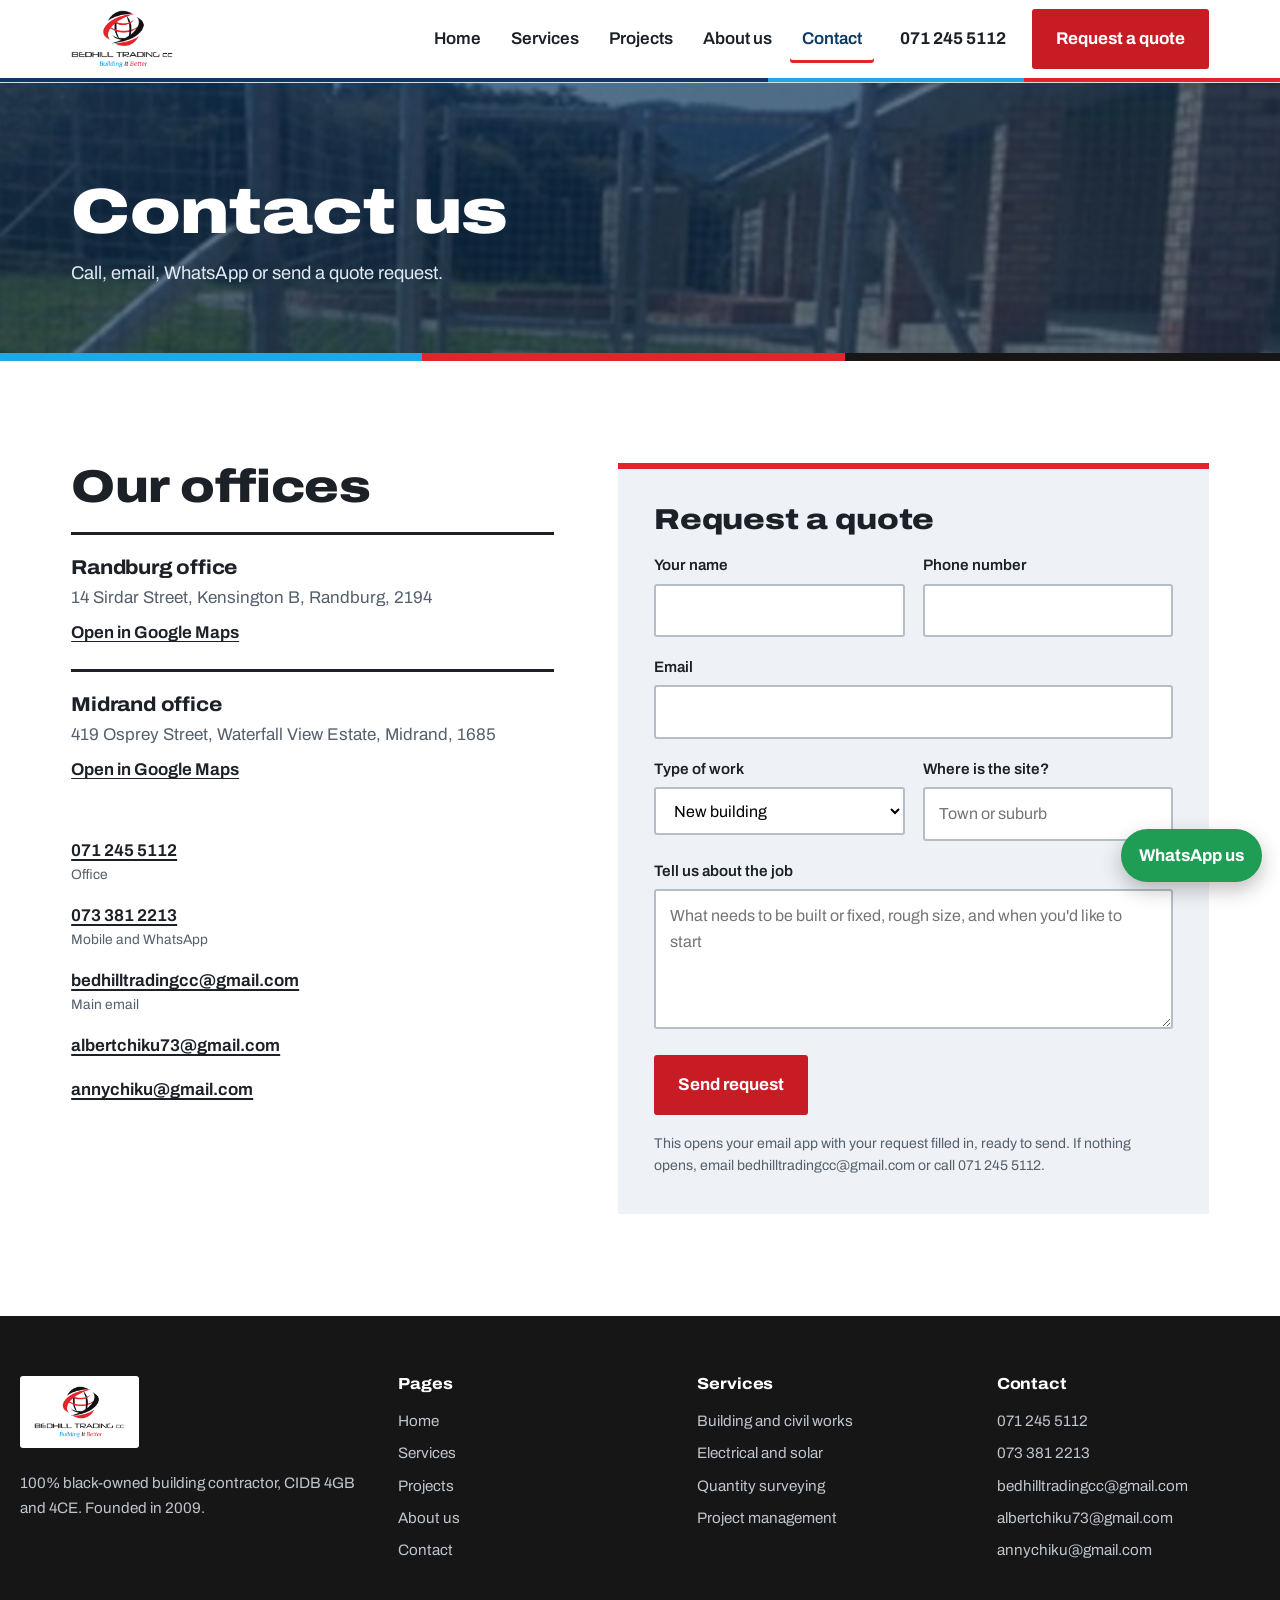
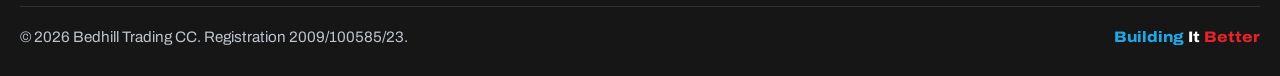
==== contact.html @ c4a01879 "Add files via upload" ====
<!DOCTYPE html>
<html lang="en-ZA">
<head>
<meta charset="utf-8">
<meta name="viewport" content="width=device-width, initial-scale=1">
<title>Contact | Bedhill Trading CC</title>
<meta name="description" content="Contact Bedhill Trading CC in Randburg and Midrand. Call 071 245 5112 or request a quote online.">
<link rel="preconnect" href="https://fonts.googleapis.com">
<link rel="preconnect" href="https://fonts.gstatic.com" crossorigin>
<link href="https://fonts.googleapis.com/css2?family=Archivo:wdth,wght@62..125,400..900&display=swap" rel="stylesheet">
<link rel="stylesheet" href="styles.css">
</head>
<body>
<header class="top">
  <div class="wrap">
    <a class="brand" href="index.html"><img src="img/logo.png" alt="Bedhill Trading CC, Building It Better" width="160" height="91"></a>
    <button class="menu" aria-expanded="false" aria-controls="nav">Menu</button>
    <nav class="nav" id="nav" aria-label="Main">
      <a href="index.html">Home</a>
      <a href="services.html">Services</a>
      <a href="projects.html">Projects</a>
      <a href="about.html">About us</a>
      <a href="contact.html" aria-current="page">Contact</a>
    </nav>
    <a class="call" href="tel:+27712455112">071 245 5112</a>
    <a class="btn" href="contact.html#quote">Request a quote</a>
  </div>
</header>
<main>
<section class="banner">
  <img src="img/fenced-walkway.jpg" alt="">
  <div class="wrap">
    <h1>Contact us</h1>
    <p>Call, email, WhatsApp or send a quote request.</p>
  </div>
</section>
<section class="band">
  <div class="wrap contact">
    <div>
      <h2>Our offices</h2>
      <div class="office">
        <h3>Randburg office</h3>
        <address>14 Sirdar Street, Kensington B, Randburg, 2194</address>
        <a href="https://www.google.com/maps/search/?api=1&query=14+Sirdar+Street+Kensington+B+Randburg" target="_blank" rel="noopener">Open in Google Maps</a>
      </div>
      <div class="office">
        <h3>Midrand office</h3>
        <address>419 Osprey Street, Waterfall View Estate, Midrand, 1685</address>
        <a href="https://www.google.com/maps/search/?api=1&query=Osprey+Street+Waterfall+View+Estate+Midrand" target="_blank" rel="noopener">Open in Google Maps</a>
      </div>
      <ul class="lines">
        <li><a href="tel:+27712455112">071 245 5112</a><small>Office</small></li>
        <li><a href="tel:+27733812213">073 381 2213</a><small>Mobile and WhatsApp</small></li>
        <li><a href="mailto:bedhilltradingcc@gmail.com">bedhilltradingcc@gmail.com</a><small>Main email</small></li>
        <li><a href="mailto:albertchiku73@gmail.com">albertchiku73@gmail.com</a></li>
        <li><a href="mailto:annychiku@gmail.com">annychiku@gmail.com</a></li>
      </ul>
    </div>

    <form id="quote" novalidate>
      <h2>Request a quote</h2>
      <div><label for="name">Your name</label><input id="name" name="name" autocomplete="name" required></div>
      <div><label for="phone">Phone number</label><input id="phone" name="phone" type="tel" autocomplete="tel" required></div>
      <div class="full"><label for="email">Email</label><input id="email" name="email" type="email" autocomplete="email"></div>
      <div><label for="type">Type of work</label>
        <select id="type" name="type">
          <option>New building</option><option>Renovation or repairs</option><option>Prefabricated classrooms</option><option>Electrical installation</option><option>Solar system</option><option>CCTV and security</option><option>Quantity surveying</option><option>Project management</option><option>Something else</option>
        </select></div>
      <div><label for="where">Where is the site?</label><input id="where" name="where" placeholder="Town or suburb"></div>
      <div class="full"><label for="msg">Tell us about the job</label><textarea id="msg" name="msg" placeholder="What needs to be built or fixed, rough size, and when you'd like to start"></textarea></div>
      <div class="full"><button class="btn" type="submit">Send request</button></div>
      <p class="note" id="formnote" role="status">This opens your email app with your request filled in, ready to send. If nothing opens, email bedhilltradingcc@gmail.com or call 071 245 5112.</p>
    </form>
  </div>
</section>
</main>
<footer>
  <div class="wrap grid">
    <div>
      <a class="logo" href="index.html"><img src="img/logo.png" alt="Bedhill Trading CC"></a>
      <p>100% black-owned building contractor, CIDB 4GB and 4CE. Founded in 2009.</p>
    </div>
    <div>
      <h3>Pages</h3>
      <ul><li><a href="index.html">Home</a></li><li><a href="services.html">Services</a></li><li><a href="projects.html">Projects</a></li><li><a href="about.html">About us</a></li><li><a href="contact.html">Contact</a></li></ul>
    </div>
    <div>
      <h3>Services</h3>
      <ul>
        <li><a href="services.html#building">Building and civil works</a></li>
        <li><a href="services.html#electrical">Electrical and solar</a></li>
        <li><a href="services.html#professional">Quantity surveying</a></li>
        <li><a href="services.html#professional">Project management</a></li>
      </ul>
    </div>
    <div>
      <h3>Contact</h3>
      <ul>
        <li><a href="tel:+27712455112">071 245 5112</a></li>
        <li><a href="tel:+27733812213">073 381 2213</a></li>
        <li><a href="mailto:bedhilltradingcc@gmail.com">bedhilltradingcc@gmail.com</a></li>
        <li><a href="mailto:albertchiku73@gmail.com">albertchiku73@gmail.com</a></li>
        <li><a href="mailto:annychiku@gmail.com">annychiku@gmail.com</a></li>
      </ul>
    </div>
  </div>
  <div class="wrap base">
    <span>&copy; <span id="yr">2026</span> Bedhill Trading CC. Registration 2009/100585/23.</span>
    <span class="on-dark"><span class="tag"><span class="b">Building</span> <span class="i">It</span> <span class="r">Better</span></span></span>
  </div>
</footer>
<a class="wa" href="https://wa.me/27733812213" target="_blank" rel="noopener">WhatsApp us</a>
<script src="site.js"></script>
</body>
</html>
---- styles.css ----
/*
VOICE   Confident, plain-spoken contractor; proof over promises.
IDEA    The project signboard that stands at every South African building site.
PICTURE Their own site photos, large, with a signboard of credentials over them.
COLOUR  Logo colours: deep blue field (from the logo's sky blue), red for action, black ink, sky blue highlights.
TYPE    Archivo, wide and heavy for headings like site lettering; Archivo regular for reading.
*/
:root{
  color-scheme:light;
  --navy:#0C3A66; --navy-deep:#082849; --sky:#20A7E5; --red:#E5232B; --red-dark:#C81C24;
  --black:#161617; --ink:#1C2128; --muted:#55606C; --line:#D5DBE2; --pale:#EEF2F6; --white:#fff;
}
*{box-sizing:border-box;margin:0;padding:0;min-width:0}
html{scroll-behavior:smooth;scroll-padding-top:90px}
body{font:17px/1.6 Archivo,system-ui,-apple-system,"Segoe UI",sans-serif;color:var(--ink);background:var(--white);overflow-x:clip}
img{display:block;max-width:100%}
a{color:inherit}
:focus-visible{outline:3px solid var(--sky);outline-offset:3px}
.wrap{max-width:1240px;margin:0 auto;padding:0 max(4vw,18px)}
h1,h2,h3{font-stretch:118%;line-height:1.05;letter-spacing:-.01em;text-wrap:balance}
h1{font-size:clamp(2.4rem,5.4vw,4.4rem);font-weight:900;font-stretch:122%}
h2{font-size:clamp(1.9rem,3.6vw,2.9rem);font-weight:850;margin-bottom:.45em}
h3{font-size:1.25rem;font-weight:750;font-stretch:110%}
p{max-width:66ch}
.lead{font-size:1.15rem;color:var(--muted);margin-bottom:44px}
.band{padding:clamp(64px,8vw,104px) 0}
.pale{background:var(--pale)}

/* tagline in the logo's own colours */
.tag{font-weight:800;font-stretch:112%;white-space:nowrap}
.tag .b{color:var(--sky)}.tag .i{color:var(--black)}.tag .r{color:var(--red)}
.on-dark .tag .i{color:var(--white)}

/* header */
.top{position:sticky;top:0;z-index:40;background:var(--white);box-shadow:0 1px 0 var(--line)}
.top::after{content:"";display:block;height:4px;background:linear-gradient(90deg,var(--navy) 0 60%,var(--sky) 60% 80%,var(--red) 80%)}
.top .wrap{display:flex;align-items:center;gap:26px;height:78px}
.brand img{height:58px;width:auto}
.nav{display:flex;gap:6px;margin-left:auto}
.nav a{text-decoration:none;font-weight:600;padding:10px 12px;border-radius:3px}
.nav a:hover{background:var(--pale)}
.nav a[aria-current=page]{color:var(--navy);box-shadow:inset 0 -3px 0 var(--red)}
.call{font-weight:700;text-decoration:none;white-space:nowrap}
.menu{display:none;margin-left:auto;background:none;border:2px solid var(--ink);border-radius:3px;padding:9px 14px;font:inherit;font-weight:700;min-height:44px}

.btn{display:inline-block;background:var(--red-dark);color:var(--white);text-decoration:none;font:inherit;font-weight:700;padding:14px 22px;border-radius:3px;border:2px solid var(--red-dark);cursor:pointer;min-height:48px}
.btn:hover{background:#A9161D;border-color:#A9161D}
.btn.ghost{background:transparent;color:var(--white);border-color:var(--white)}
.btn.ghost:hover{background:var(--white);color:var(--navy)}
.btn.line{background:transparent;color:var(--navy);border-color:var(--navy)}
.btn.line:hover{background:var(--navy);color:var(--white)}
.actions{display:flex;flex-wrap:wrap;gap:12px}

/* home hero */
.hero{position:relative;background:var(--black);color:var(--white);overflow:hidden}
.slides img{position:absolute;inset:0;width:100%;height:100%;object-fit:cover;opacity:0;transition:opacity 1.6s ease;transform:scale(1.06)}
.slides img.on{opacity:.5;animation:drift 9s linear both}
@keyframes drift{from{transform:scale(1.06)}to{transform:scale(1)}}
.hero::before{content:"";position:absolute;inset:0;background:linear-gradient(90deg,rgba(8,40,73,.92) 0%,rgba(8,40,73,.55) 55%,rgba(8,40,73,.2) 100%);z-index:1}
.hero .wrap{position:relative;z-index:2;display:grid;grid-template-columns:minmax(0,1.15fr) minmax(0,.85fr);gap:56px;align-items:end;padding-top:110px;padding-bottom:110px;min-height:660px}
.hero h1{margin-bottom:22px}
.hero p{font-size:1.15rem;margin-bottom:30px;color:#E6EDF5}
.hero .tag{display:inline-block;font-size:1.2rem;background:var(--white);padding:6px 14px;border-radius:3px;margin-bottom:22px}

/* signboard */
.board{position:relative;background:var(--white);color:var(--ink);border:6px solid var(--navy);box-shadow:0 26px 50px rgba(0,0,0,.4);animation:raise .8s cubic-bezier(.2,.8,.2,1) .2s both}
@keyframes raise{from{transform:translateY(46px);opacity:0}to{transform:none;opacity:1}}
.board::before,.board::after{content:"";position:absolute;bottom:-96px;width:11px;height:96px;background:linear-gradient(90deg,#8d959e,#c3c9cf,#8d959e);z-index:-1}
.board::before{left:20%}.board::after{right:20%}
.board .head{background:var(--navy);color:var(--white);padding:14px 22px 16px;font-stretch:120%;font-weight:850;font-size:1.5rem;line-height:1.1}
.board .head small{display:block;font-size:.88rem;font-weight:500;font-stretch:100%;color:#9FD8F3;margin-top:4px}
.board dl{display:grid;grid-template-columns:auto 1fr}
.board dt,.board dd{padding:11px 22px;border-top:2px solid var(--pale)}
.board dt{font-weight:500;color:var(--muted);font-size:.9rem;padding-right:6px}
.board dd{font-weight:750}
.board .foot{background:var(--red);color:var(--white);padding:12px 22px;font-weight:800;font-stretch:112%;display:flex;flex-wrap:wrap;justify-content:space-between;gap:6px 14px}
.bolt{position:absolute;top:7px;width:10px;height:10px;border-radius:50%;background:#d2d7dc;border:2px solid #7d858d}
.bolt.a{left:7px}.bolt.b{right:7px}

/* inner page banner */
.banner{position:relative;color:var(--white);background:var(--navy-deep);overflow:hidden}
.banner img{position:absolute;inset:0;width:100%;height:100%;object-fit:cover;opacity:.38}
.banner .wrap{position:relative;padding-top:96px;padding-bottom:72px}
.banner h1{font-size:clamp(2.3rem,5vw,4rem);margin-bottom:14px}
.banner p{font-size:1.15rem;color:#E1E9F2}
.banner::after{content:"";position:absolute;left:0;right:0;bottom:0;height:8px;background:linear-gradient(90deg,var(--sky) 0 33%,var(--red) 33% 66%,var(--black) 66%)}

/* credentials strip */
.creds{background:var(--navy);color:var(--white)}
.creds ul{list-style:none;display:grid;grid-template-columns:repeat(4,minmax(0,1fr))}
.creds li{padding:26px 22px;border-left:1px solid rgba(255,255,255,.18)}
.creds li:first-child{border-left:0}
.creds b{display:block;font-size:1.5rem;font-stretch:118%;font-weight:850;line-height:1.1}
.creds span{color:#BFD3E6;font-size:.95rem}

/* split rows */
.split{display:grid;grid-template-columns:minmax(0,1fr) minmax(0,1fr);gap:clamp(32px,5vw,72px);align-items:center}
.split + .split{margin-top:clamp(64px,8vw,104px)}
.split.flip .pic{order:2}
.pic{position:relative}
.pic img{width:100%;aspect-ratio:4/3;object-fit:cover}
.pic .inset{position:absolute;width:42%;right:-18px;bottom:-26px;border:6px solid var(--white);box-shadow:0 16px 30px rgba(0,0,0,.2);aspect-ratio:1}
.split.flip .pic .inset{right:auto;left:-18px}
.kicker{display:inline-block;font-weight:700;color:var(--red-dark);margin-bottom:10px}
.list{list-style:none;margin:20px 0 28px}
.list li{padding:12px 0 12px 30px;border-bottom:1px solid var(--line);position:relative;font-weight:600}
.list li::before{content:"";position:absolute;left:0;top:19px;width:14px;height:14px;border-radius:50%;border:3px solid var(--red);border-right-color:var(--black);transform:rotate(-30deg)}
.list li span{display:block;font-weight:400;color:var(--muted);font-size:.95rem}

/* service overview tiles */
.svc{display:grid;grid-template-columns:repeat(3,minmax(0,1fr));gap:24px}
.svc a{display:block;text-decoration:none;background:var(--white);border-bottom:6px solid var(--navy)}
.svc a:nth-child(2){border-color:var(--sky)}.svc a:nth-child(3){border-color:var(--red)}
.svc .ph{overflow:hidden}
.svc img{width:100%;aspect-ratio:3/2;object-fit:cover;transition:transform .5s ease}
.svc a:hover img{transform:scale(1.05)}
.svc .tx{padding:22px 22px 26px}
.svc h3{margin-bottom:8px}
.svc p{color:var(--muted)}
.svc .more{display:inline-block;margin-top:14px;font-weight:700;color:var(--navy);text-decoration:underline;text-underline-offset:4px}

/* featured projects */
.feat{display:grid;grid-template-columns:repeat(12,minmax(0,1fr));gap:14px}
.feat a{position:relative;display:block;overflow:hidden;color:var(--white);text-decoration:none;background:var(--black)}
.feat a img{width:100%;height:100%;object-fit:cover;opacity:.88;transition:transform .6s ease,opacity .3s}
.feat a:hover img{transform:scale(1.04);opacity:.75}
.feat .cap{position:absolute;left:0;right:0;bottom:0;padding:60px 22px 20px;background:linear-gradient(transparent,rgba(8,20,35,.88))}
.feat .cap b{display:block;font-size:1.3rem;font-stretch:115%;line-height:1.15}
.feat .cap span{color:#D6E2EE;font-size:.95rem}
.f1{grid-column:span 7;grid-row:span 2;min-height:520px}
.f2,.f3{grid-column:span 5;min-height:253px}

/* process */
.steps{list-style:none;display:grid;grid-template-columns:repeat(4,minmax(0,1fr));gap:0;counter-reset:s}
.steps li{padding:26px 24px 26px 0;border-top:4px solid var(--navy);counter-increment:s;margin-right:20px}
.steps li:nth-child(2){border-color:var(--sky)}.steps li:nth-child(3){border-color:var(--red)}.steps li:nth-child(4){border-color:var(--black)}
.steps li::before{content:counter(s);display:block;font-size:2.4rem;font-weight:900;font-stretch:120%;line-height:1;margin-bottom:12px;color:var(--navy)}
.steps h3{margin-bottom:6px}
.steps p{color:var(--muted);font-size:.98rem}

/* CTA band */
.cta{background:var(--navy);color:var(--white);position:relative;overflow:hidden}
.cta .wrap{display:flex;flex-wrap:wrap;align-items:center;justify-content:space-between;gap:28px;padding-top:64px;padding-bottom:64px;position:relative}
.cta h2{margin:0}
.cta p{color:#C9D8E8;margin-top:8px}
.cta .ring{position:absolute;right:-120px;top:-140px;width:420px;height:420px;border-radius:50%;border:38px solid rgba(229,35,43,.85);border-left-color:rgba(255,255,255,.08);border-bottom-color:rgba(32,167,229,.6);transform:rotate(-20deg);pointer-events:none}

/* register table */
.scroll{overflow-x:auto}
.register{width:100%;border-collapse:collapse;font-size:.98rem}
.register th{text-align:left;font-weight:600;color:var(--muted);font-size:.88rem;padding:0 14px 10px 0;border-bottom:3px solid var(--ink)}
.register td{padding:16px 14px 16px 0;border-bottom:1px solid var(--line);vertical-align:top}
.register td:first-child{font-weight:750}
.register td.val{white-space:nowrap;font-variant-numeric:tabular-nums;text-align:right;font-weight:600}
.register th.val{text-align:right}
.register td.yr{white-space:nowrap;color:var(--muted)}

/* case cards */
.cases{display:grid;grid-template-columns:repeat(3,minmax(0,1fr));gap:28px}
.case img{width:100%;aspect-ratio:4/3;object-fit:cover;margin-bottom:16px}
.case h3{margin-bottom:6px}
.case .meta{color:var(--red-dark);font-weight:700;font-size:.95rem;margin-bottom:8px}
.case p{color:var(--muted)}

/* gallery */
.filters{display:flex;flex-wrap:wrap;gap:8px;margin-bottom:26px}
.filters button{font:inherit;font-weight:650;padding:10px 18px;border:2px solid var(--navy);background:var(--white);color:var(--navy);border-radius:40px;cursor:pointer;min-height:44px}
.filters button[aria-pressed=true]{background:var(--navy);color:var(--white)}
.filters small{font-weight:500;opacity:.8}
.gallery{columns:4 240px;column-gap:12px}
.gallery button{display:block;width:100%;margin-bottom:12px;border:0;padding:0;background:var(--pale);cursor:zoom-in;break-inside:avoid;position:relative;overflow:hidden}
.gallery img{width:100%;height:auto;transition:transform .5s ease}
.gallery button:hover img{transform:scale(1.04)}
.gallery .cap{position:absolute;left:0;bottom:0;background:rgba(22,22,23,.85);color:var(--white);font-size:.85rem;font-weight:600;padding:5px 10px;text-align:left}
.gallery button[hidden]{display:none}

.lightbox{position:fixed;inset:0;z-index:60;background:rgba(8,14,22,.94);display:none;align-items:center;justify-content:center;flex-direction:column;padding:60px 70px 30px}
.lightbox.open{display:flex}
.lightbox img{max-width:100%;max-height:78vh;object-fit:contain;box-shadow:0 20px 50px rgba(0,0,0,.5)}
.lightbox p{color:var(--white);margin-top:16px;font-weight:600;text-align:center}
.lightbox button{position:absolute;background:var(--white);border:0;color:var(--ink);font:inherit;font-weight:800;width:48px;height:48px;border-radius:50%;cursor:pointer;font-size:1.3rem}
.lb-close{top:16px;right:16px}.lb-prev{left:14px;top:50%}.lb-next{right:14px;top:50%}

/* about */
.vmov{display:grid;grid-template-columns:repeat(4,minmax(0,1fr));gap:20px}
.vmov div{background:var(--white);padding:26px 22px;border-top:6px solid var(--navy)}
.vmov div:nth-child(2){border-color:var(--sky)}.vmov div:nth-child(3){border-color:var(--red)}.vmov div:nth-child(4){border-color:var(--black)}
.vmov h3{margin-bottom:10px}
.vmov p,.vmov li{color:var(--muted);font-size:.98rem}
.vmov ul{list-style:none;display:flex;flex-wrap:wrap;gap:6px;margin-top:10px}
.vmov li{border:2px solid var(--line);padding:2px 10px;border-radius:3px;font-weight:600;color:var(--ink)}
.org{display:grid;justify-items:center;gap:0}
.org .node{background:var(--navy);color:var(--white);padding:16px 24px;font-weight:750;text-align:center;border-radius:3px;min-width:220px}
.org .stem{width:3px;height:28px;background:var(--line)}
.org .row{display:grid;grid-template-columns:repeat(4,minmax(0,1fr));gap:16px;width:100%;border-top:3px solid var(--line);padding-top:28px;position:relative}
.org .row .node{background:var(--white);color:var(--ink);border:2px solid var(--navy);min-width:0;font-weight:650}
.org .row .node:nth-child(2){border-color:var(--sky)}.org .row .node:nth-child(3){border-color:var(--red)}.org .row .node:nth-child(4){border-color:var(--black)}
.quote{font-size:clamp(1.4rem,2.6vw,2rem);font-weight:750;font-stretch:112%;line-height:1.25;max-width:30ch;border-left:8px solid var(--red);padding-left:24px}

/* contact */
.contact{display:grid;grid-template-columns:minmax(0,.9fr) minmax(0,1.1fr);gap:64px}
.office{padding:22px 0;border-top:3px solid var(--ink)}
.office h3{margin-bottom:6px}
.office address{font-style:normal;color:var(--muted);margin-bottom:8px}
.office a{font-weight:650;text-underline-offset:3px}
.lines{list-style:none;margin-top:24px}
.lines li{padding:8px 0;font-weight:650}
.lines a{text-decoration-thickness:2px;text-underline-offset:3px}
.lines small{display:block;font-weight:400;color:var(--muted);font-size:.86rem}
form{background:var(--pale);padding:36px;display:grid;grid-template-columns:minmax(0,1fr) minmax(0,1fr);gap:18px;border-top:6px solid var(--red)}
form h2{grid-column:1/-1;font-size:1.8rem;margin:0}
form .full{grid-column:1/-1}
label{display:block;font-weight:600;font-size:.95rem;margin-bottom:6px}
input,select,textarea{width:100%;font:inherit;font-size:16px;padding:12px 14px;border:2px solid #B5BEC8;border-radius:3px;background:var(--white);min-height:48px}
input:focus,select:focus,textarea:focus{border-color:var(--navy);outline:none;box-shadow:0 0 0 3px rgba(32,167,229,.45)}
textarea{min-height:140px;resize:vertical}
.note{grid-column:1/-1;font-size:.88rem;color:var(--muted)}

footer{background:var(--black);color:#BFC5CC;font-size:.95rem}
footer .grid{display:grid;grid-template-columns:1.3fr 1fr 1fr 1fr;gap:36px;padding:60px 0 40px}
footer h3{color:var(--white);font-size:1rem;margin-bottom:12px}
footer ul{list-style:none}
footer li{padding:4px 0}
footer a{text-decoration:none}
footer a:hover{color:var(--white);text-decoration:underline}
footer .logo{background:var(--white);display:inline-block;padding:10px 14px;border-radius:3px;margin-bottom:16px}
footer .logo img{height:52px}
footer .base{border-top:1px solid #2E3033;padding:18px 0 26px;display:flex;flex-wrap:wrap;justify-content:space-between;gap:10px}

.wa{position:fixed;right:18px;bottom:18px;z-index:50;background:#1f9d55;color:#fff;text-decoration:none;font-weight:700;padding:13px 18px;border-radius:40px;box-shadow:0 8px 20px rgba(0,0,0,.25)}

@media (max-width:980px){
  .nav,.top .call,.top .btn{display:none}
  .menu{display:block}
  .nav.open{display:flex;flex-direction:column;position:absolute;top:82px;left:0;right:0;background:var(--white);padding:12px max(4vw,18px) 22px;box-shadow:0 12px 20px rgba(0,0,0,.12);gap:4px}
  .hero .wrap{grid-template-columns:minmax(0,1fr);padding-top:64px;padding-bottom:130px;gap:44px;min-height:0}
  .split,.contact{grid-template-columns:minmax(0,1fr);gap:40px}
  .split.flip .pic{order:0}
  .pic .inset{right:-6px!important;left:auto!important;bottom:-18px}
  .svc,.cases{grid-template-columns:minmax(0,1fr)}
  .creds ul,.vmov,.steps{grid-template-columns:repeat(2,minmax(0,1fr))}
  .creds li:nth-child(3){border-left:0}
  .feat a{grid-column:span 12!important;min-height:280px}
  .org .row{grid-template-columns:repeat(2,minmax(0,1fr))}
  footer .grid{grid-template-columns:repeat(2,minmax(0,1fr))}
}
@media (max-width:600px){
  body{font-size:16px}
  .creds ul,.vmov,.steps,footer .grid{grid-template-columns:minmax(0,1fr)}
  .creds li{border-left:0;border-top:1px solid rgba(255,255,255,.18);padding:18px 0}
  .creds li:first-child{border-top:0}
  .steps li{margin-right:0}
  .register thead{display:none}
  .register tr{display:block;padding:14px 0;border-bottom:1px solid var(--line)}
  .register td{display:block;border:0;padding:2px 0;text-align:left!important}
  .register td:empty{display:none}
  .register td.val::before{content:"Value: ";color:var(--muted);font-weight:400}
  form{grid-template-columns:minmax(0,1fr);padding:24px}
  .gallery{columns:2 140px}
  .lightbox{padding:60px 10px 20px}
  .lb-prev,.lb-next{top:auto!important;bottom:14px}
  .org .row{grid-template-columns:minmax(0,1fr)}
  .hero .tag{font-size:1rem}
}
@media (prefers-reduced-motion:reduce){
  html{scroll-behavior:auto}
  *,*::before,*::after{animation:none!important;transition:none!important}
  .slides img.on{opacity:.5}
}
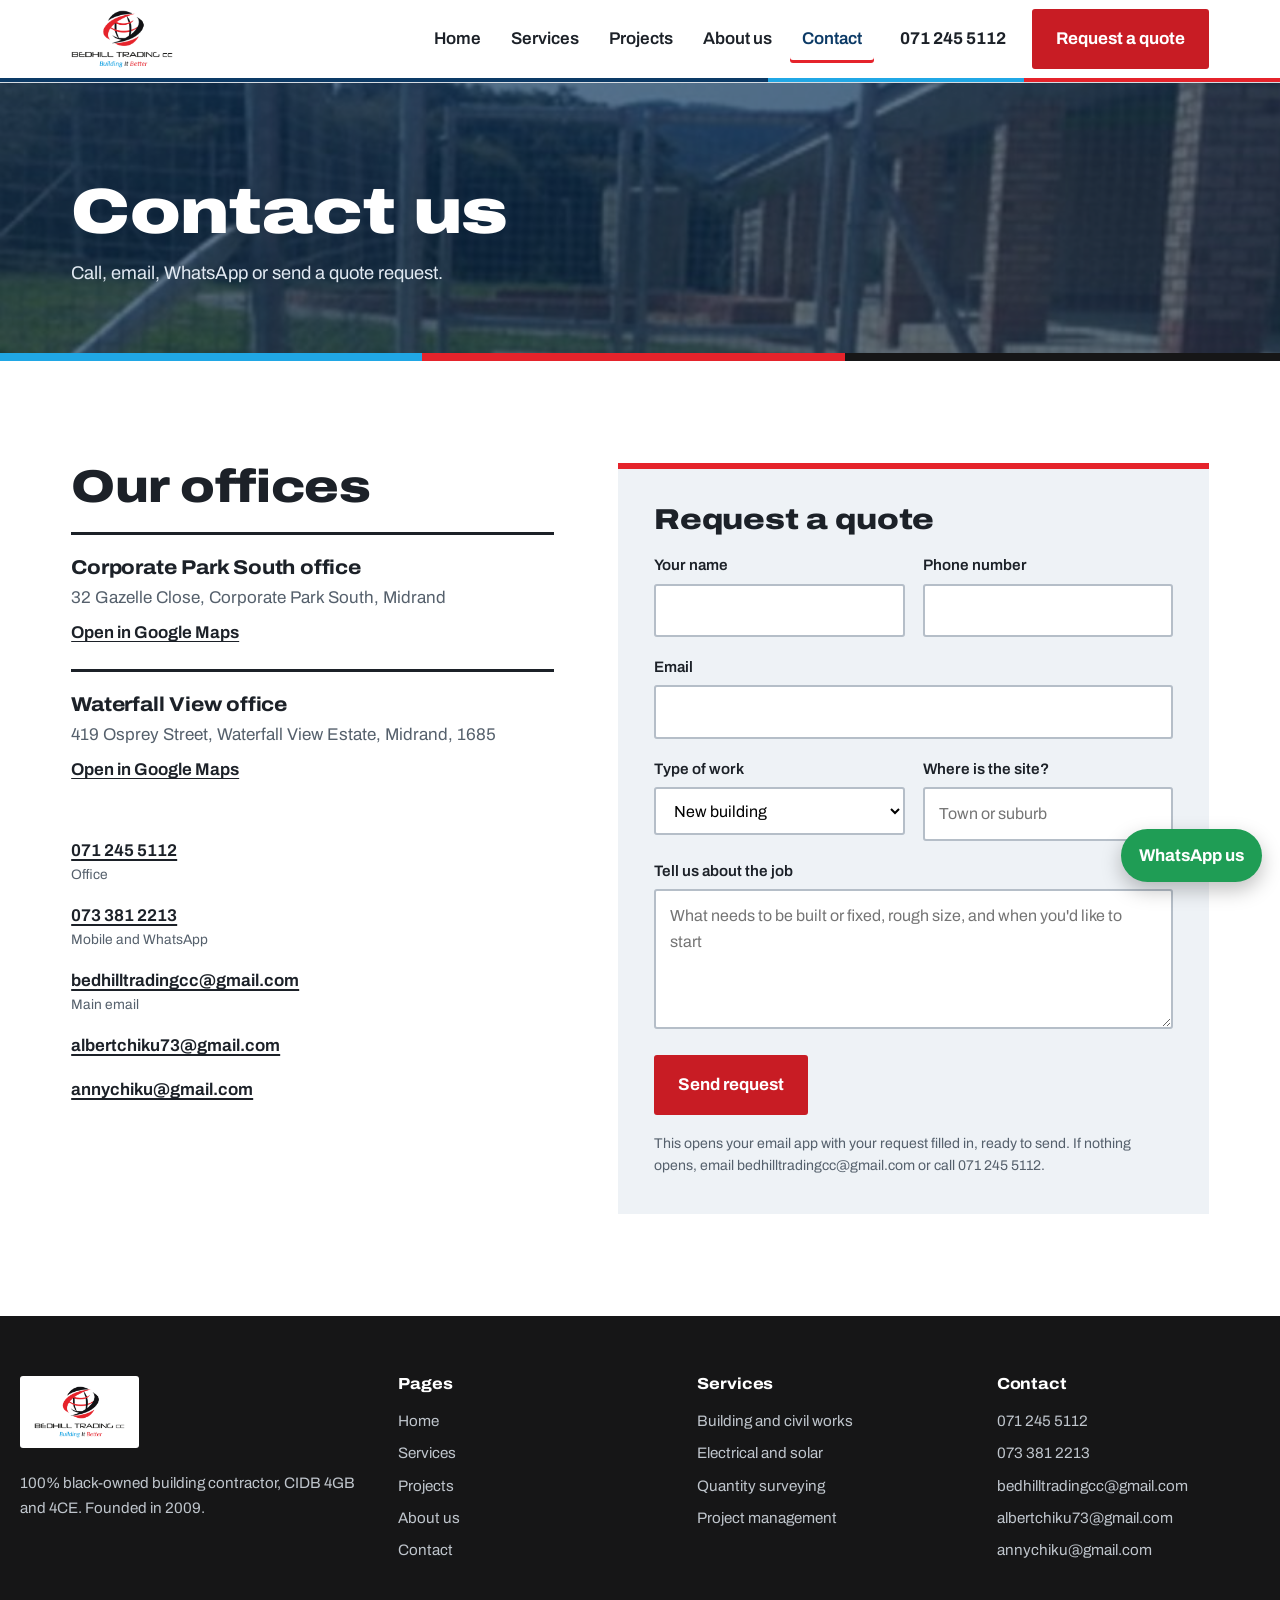
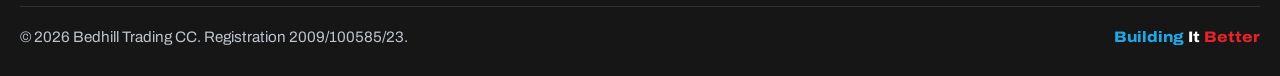
==== commit 42a91901: "Add files via upload" ====
--- a/contact.html
+++ b/contact.html
@@ -4,7 +4,7 @@
 <meta charset="utf-8">
 <meta name="viewport" content="width=device-width, initial-scale=1">
 <title>Contact | Bedhill Trading CC</title>
-<meta name="description" content="Contact Bedhill Trading CC in Randburg and Midrand. Call 071 245 5112 or request a quote online.">
+<meta name="description" content="Contact Bedhill Trading CC in Midrand. Call 071 245 5112 or request a quote online.">
 <link rel="preconnect" href="https://fonts.googleapis.com">
 <link rel="preconnect" href="https://fonts.gstatic.com" crossorigin>
 <link href="https://fonts.googleapis.com/css2?family=Archivo:wdth,wght@62..125,400..900&display=swap" rel="stylesheet">
@@ -39,12 +39,12 @@
     <div>
       <h2>Our offices</h2>
       <div class="office">
-        <h3>Randburg office</h3>
-        <address>14 Sirdar Street, Kensington B, Randburg, 2194</address>
-        <a href="https://www.google.com/maps/search/?api=1&query=14+Sirdar+Street+Kensington+B+Randburg" target="_blank" rel="noopener">Open in Google Maps</a>
+        <h3>Corporate Park South office</h3>
+        <address>32 Gazelle Close, Corporate Park South, Midrand</address>
+        <a href="https://www.google.com/maps/search/?api=1&query=32+Gazelle+Close+Corporate+Park+South+Midrand" target="_blank" rel="noopener">Open in Google Maps</a>
       </div>
       <div class="office">
-        <h3>Midrand office</h3>
+        <h3>Waterfall View office</h3>
         <address>419 Osprey Street, Waterfall View Estate, Midrand, 1685</address>
         <a href="https://www.google.com/maps/search/?api=1&query=Osprey+Street+Waterfall+View+Estate+Midrand" target="_blank" rel="noopener">Open in Google Maps</a>
       </div>
